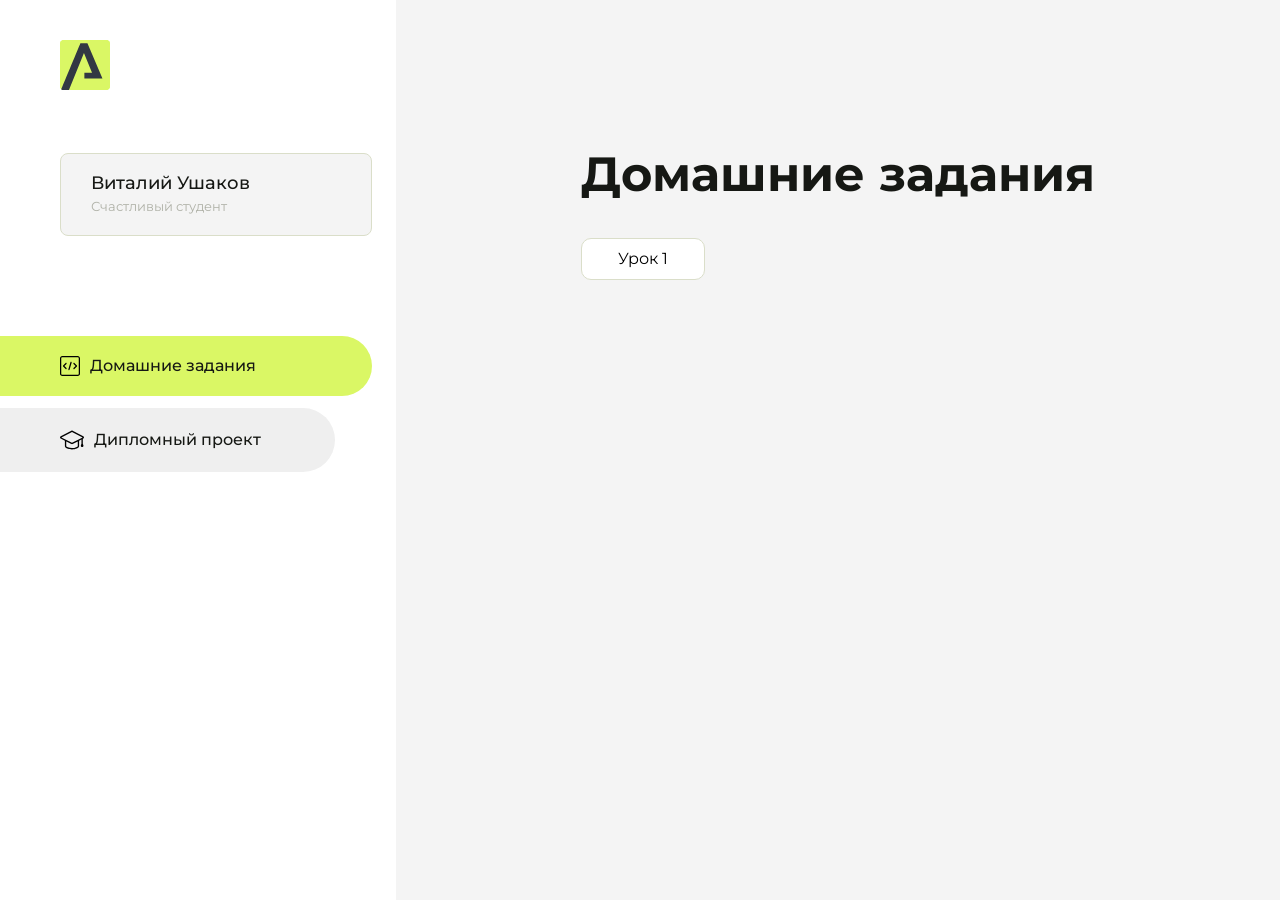
==== index.html @ f9704d16 "Add files via upload" ====
<!DOCTYPE html>
<html lang="en">
<head>
    <meta charset="UTF-8">
    <meta name="viewport" content="width=device-width, initial-scale=1.0">
    <title>Домашняя работа</title>
    <link rel="shortcut icon" href="src/logo.ico" type="image/x-icon">
    <link rel="preconnect" href="https://fonts.googleapis.com">
    <link rel="preconnect" href="https://fonts.gstatic.com" crossorigin>
    <link href="https://fonts.googleapis.com/css2?family=Montserrat:wght@400;500;700&family=Rubik:wght@500&display=swap"
          rel="stylesheet">
    <link rel="stylesheet" href="src/style.css">
</head>
<body id="body">
<div class="overlay" id="overlay"></div>
<div class="layout">
    <div class="burger" id="burger">
        <svg viewBox="0 0 24 24" fill="none" xmlns="http://www.w3.org/2000/svg">
            <g id="SVGRepo_bgCarrier" stroke-width="0"></g>
            <g id="SVGRepo_tracerCarrier" stroke-linecap="round" stroke-linejoin="round"></g>
            <g id="SVGRepo_iconCarrier">
                <path d="M4 18L20 18" stroke="#DAF765" stroke-width="2" stroke-linecap="round"></path>
                <path d="M4 12L20 12" stroke="#DAF765" stroke-width="2" stroke-linecap="round"></path>
                <path d="M4 6L20 6" stroke="#DAF765" stroke-width="2" stroke-linecap="round"></path>
            </g>
        </svg>
    </div>
    <aside class="sidebar" id="sidebar">
        <div class="sidebar__inner">
            <div class="logo">
                <svg width="50" height="50" viewBox="0 0 50 50" fill="none" xmlns="http://www.w3.org/2000/svg">
                    <g clip-path="url(#clip0_513_74730)">
                        <path d="M46.17 -0.257004H3.83C1.57281 -0.257004 -0.257 1.57281 -0.257 3.83V46.17C-0.257 48.4272 1.57281 50.257 3.83 50.257H46.17C48.4272 50.257 50.257 48.4272 50.257 46.17V3.83C50.257 1.57281 48.4272 -0.257004 46.17 -0.257004Z"
                              fill="#DAF765"/>
                        <path d="M24.375 38.4H42.461L27.441 3.1585H20.4355C20.4355 3.1585 6.7895 35.881 1.1945 49.294C2.015 50.0275 3.0945 50.257 3.6945 50.257H8.8445L23.954 13.07L32.0465 32.8285H24.375V38.4Z"
                              fill="#323843"/>
                    </g>
                    <defs>
                        <clipPath id="clip0_513_74730">
                            <rect width="50" height="50" fill="white"/>
                        </clipPath>
                    </defs>
                </svg>
            </div>
            <div class="sidebar__user">
                <div class="sidebar__name">Виталий Ушаков</div>
                <div class="sidebar__text">Счастливый студент</div>
            </div>
            <div class="sidebar__tabs">
                <div class="sidebar__item">
                    <button class="sidebar__button active" id="tasks">
                        <svg xmlns="http://www.w3.org/2000/svg" width="20" height="20" viewBox="0 0 20 20" fill="none">
                            <g clip-path="url(#clip0_704_74543)">
                                <path d="M17.7083 20H2.29167C1.0275 20 0 18.9725 0 17.7083V2.29167C0 1.0275 1.0275 0 2.29167 0H17.7083C18.9725 0 20 1.0275 20 2.29167V17.7083C20 18.9725 18.9725 20 17.7083 20ZM2.29167 1.25C1.7175 1.25 1.25 1.7175 1.25 2.29167V17.7083C1.25 18.2825 1.7175 18.75 2.29167 18.75H17.7083C18.2825 18.75 18.75 18.2825 18.75 17.7083V2.29167C18.75 1.7175 18.2825 1.25 17.7083 1.25H2.29167Z"
                                      fill="black"/>
                                <path d="M6.04167 13.125C5.88167 13.125 5.72167 13.0642 5.6 12.9417L3.1 10.4417C2.85583 10.1975 2.85583 9.80167 3.1 9.5575L5.6 7.0575C5.84417 6.81333 6.24 6.81333 6.48417 7.0575C6.72833 7.30167 6.72833 7.6975 6.48417 7.94167L4.42583 10L6.48417 12.0583C6.72833 12.3025 6.72833 12.6983 6.48417 12.9425C6.36167 13.0642 6.20167 13.125 6.04167 13.125Z"
                                      fill="black"/>
                                <path d="M8.95833 14.1667C8.9 14.1667 8.84 14.1583 8.78167 14.1417C8.45083 14.0442 8.26083 13.6967 8.35833 13.3658L10.4417 6.28251C10.5392 5.95084 10.8892 5.76417 11.2175 5.85917C11.5483 5.95667 11.7383 6.30417 11.6408 6.63501L9.5575 13.7183C9.47833 13.9908 9.22833 14.1667 8.95833 14.1667Z"
                                      fill="black"/>
                                <path d="M13.9583 13.125C13.7983 13.125 13.6383 13.0642 13.5167 12.9417C13.2725 12.6975 13.2725 12.3017 13.5167 12.0575L15.575 9.99916L13.5167 7.94083C13.2725 7.69666 13.2725 7.30083 13.5167 7.05666C13.7608 6.81249 14.1567 6.81249 14.4008 7.05666L16.9008 9.55666C17.145 9.80083 17.145 10.1967 16.9008 10.4408L14.4008 12.9408C14.2783 13.0642 14.1183 13.125 13.9583 13.125Z"
                                      fill="black"/>
                            </g>
                            <defs>
                                <clipPath id="clip0_704_74543">
                                    <rect width="20" height="20" fill="white"/>
                                </clipPath>
                            </defs>
                        </svg>
                        <span>Домашние задания</span></button>
                </div>
                <div class="sidebar__item">
                    <button class="sidebar__button" id="diplom">
                        <svg xmlns="http://www.w3.org/2000/svg" width="24" height="24" viewBox="0 0 24 24" fill="none">
                            <g clip-path="url(#clip0_704_74553)">
                                <path d="M23.2628 10.5971C23.7176 10.365 24 9.90375 24 9.39337C24 8.883 23.7176 8.42175 23.2628 8.18962L12.6135 2.75362C12.2291 2.55824 11.7705 2.55787 11.3854 2.75399L0.736875 8.19C0.282375 8.42175 0 8.883 0 9.39337C0 9.90375 0.282375 10.365 0.736875 10.5971L4.89038 12.7177V18.2074C4.89038 19.8154 8.412 21.393 12 21.393C15.5884 21.393 19.1096 19.815 19.1096 18.2074V12.7174L21.4609 11.517V15.8017L20.901 17.2305C20.7409 17.6389 20.7934 18.0994 21.0405 18.4616C21.2876 18.8246 21.6979 19.041 22.1366 19.041C22.5754 19.041 22.9852 18.8246 23.2324 18.462C23.4795 18.099 23.532 17.6385 23.3719 17.2301L22.8124 15.8021V10.827L23.2628 10.5971ZM17.7623 18.1721C17.6198 18.6375 15.3491 20.0419 12 20.0419C8.65088 20.0419 6.38025 18.6375 6.2415 18.2074V12.3037L6.23887 12.3019C6.23812 12.057 6.1065 11.8207 5.87325 11.7019L1.3515 9.39337L12 3.95737L22.6489 9.39337L12 14.8294L5.87325 11.7019C5.54063 11.5331 4.6695 11.6674 4.5 12C4.33012 12.3322 4.55813 12.5479 4.89038 12.7177L11.3857 16.0331C11.5781 16.1314 11.7889 16.1805 12 16.1805C12.2107 16.1805 12.4222 16.1314 12.6146 16.0331L17.7593 13.407L17.7623 18.1721Z"
                                      fill="black"/>
                            </g>
                            <defs>
                                <clipPath id="clip0_704_74553">
                                    <rect width="24" height="24" fill="white"/>
                                </clipPath>
                            </defs>
                        </svg>
                        <span>Дипломный проект</span></button>
                </div>
            </div>
        </div>

    </aside>
    <div class="content">
        <div class="container">
            <div class="content__block" id="tasksBlock">
                <div class="content__title">Домашние задания</div>
                <ul class="content__list">
                    <li class="content__list-item">
                        <a href="lesson1/index.html">Урок 1</a>
                    </li>
                </ul>
            </div>
            <div class="content__block hidden" id="diplomBlock">
                <div class="content__title">Дипломный проект</div>
                <div class="content__list-diplom">
                    <a href="ПАПКА-С-НОМЕРОМ-УРОКА">Ссылка на ДЗ</a>
                </div>
                <div class="content__decor">
                    <div class="content__decor-text">Давай проверим, чему ты научился!</div>
                    <div class="content__decor-img">
                        <img src="src/decor.png" alt="decor">
                    </div>
                </div>
            </div>
        </div>
    </div>
</div>
<script src="src/index.js"></script>
</body>
</html>
---- src/style.css ----
*{padding: 0;margin: 0;border: 0;}
*,*:before,*:after{-webkit-box-sizing: border-box;box-sizing: border-box;}
:focus,:active{outline: none;}
a:focus,a:active{outline: none;}
nav,footer,header,aside{display: block;}
html,body{
    height:100%;width:100%;
    font-size:100%;line-height:1;-ms-text-size-adjust:100%;-moz-text-size-adjust:100%;-webkit-text-size-adjust:100%;}
input,button,textarea{font-family:inherit;}
input::-ms-clear{display: none;}
button{cursor: pointer;}
button::-moz-focus-inner{padding:0;border:0;}
a,a:visited{text-decoration: none;}
a:hover{text-decoration: none;}
ul li{list-style: none;}
img{vertical-align: top;}
h1,h2,h3,h4,h5,h6{font-size:inherit;font-weight: inherit;}
a{color:inherit;}



body {
    font-family: "Montserrat",SansSerif;
    color: black;
}

body.overflow {
    overflow: hidden;
}



.layout {
    display: -webkit-box;
    display: -ms-flexbox;
    display: flex;
    min-height: 100vh;
}

.sidebar {
    padding: 40px 24px 40px 0;
    -ms-flex-negative: 0;
    flex-shrink: 0;
    background-color: white;
}



.content {
    -webkit-box-flex: 1;
    -ms-flex-positive: 1;
    flex-grow: 1;
    background-color: #F4F4F4;
}

.container {
    display: -webkit-box;
    display: -ms-flexbox;
    display: flex;
    -webkit-box-orient: vertical;
    -webkit-box-direction: normal;
    -ms-flex-direction: column;
    flex-direction: column;
    -webkit-box-pack: center;
    -ms-flex-pack: center;
    justify-content: center;
    -webkit-box-align: center;
    -ms-flex-align: center;
    align-items: center;
    padding: 150px 60px 80px 60px;
}


.logo {
    margin-left: 60px;
    margin-bottom: 60px;
}

.sidebar__user {
    background-color: #F4F4F4;
    padding: 20px 30px;
    margin-left: 60px;
    margin-bottom: 100px;
    border-radius: 8px;
    border: 1px solid #DADEC9;
}

.sidebar__name {
    color:#161814;
    font-size: 18px;
    font-weight: 500;
    margin-bottom: 6px;
}

.sidebar__text {
    color: #AFB1A7;
    font-size: 13px;
    font-weight: 400;
    line-height: 130%; /* 16.9px */
}

.sidebar__item {
    width: 372px;
}

.sidebar__button {
    display: -webkit-box;
    display: -ms-flexbox;
    display: flex;
    -webkit-box-align: center;
    -ms-flex-align: center;
    align-items: center;
    gap: 10px;
    padding: 20px 60px;
    margin-bottom: 12px;
    border-radius: 0px 100px 100px 0px;
    -webkit-transition: all .5s;
    -o-transition: all .5s;
    transition: all .5s;
    cursor: pointer;
    width: 90%;
    color:#161814;
    font-size: 16px;
    font-weight: 500;
}

.sidebar__button.active , .sidebar__button:hover {
    width: 100%;
    background-color: #DAF765;
}


.content__title {
    color: #161814;
    font-size: 48px;
    font-weight: 700;
    margin-bottom: 40px;
}

.content__list {
    display: -webkit-box;
    display: -ms-flexbox;
    display: flex;
    -webkit-box-align: center;
    -ms-flex-align: center;
    align-items: center;
    -ms-flex-wrap: wrap;
    flex-wrap: wrap;
    gap: 20px;
}



.content__list-item  {
    cursor: pointer;
    padding: 12px 18px;
    background-color: #fff;
    border-radius: 10px;
    border: 1px solid #DADEC9;
    -webkit-transition: all .3s;
    -o-transition: all .3s;
    transition: all .3s;
}

.content__list-item:hover,.content__list-diplom:hover {
    background-color: #AFB1A7;
}

li a {
    padding: 12px 18px;

}


.content__list-diplom {
    -webkit-transition: all .3s;
    -o-transition: all .3s;
    transition: all .3s;
    display: inline-block;
    padding: 12px 18px;
    background-color: #fff;
    border-radius: 10px;
    border: 1px solid #DADEC9;
}

.content__decor {
    display: -webkit-box;
    display: -ms-flexbox;
    display: flex;
    -webkit-box-align: center;
    -ms-flex-align: center;
    align-items: center;
}

.content__decor-text {
    color:#BEDD44;
    font-size: 36px;
    font-weight: 700;
    line-height: 110%; /* 39.6px */
}

.content__block {
    max-width: 1200px;
}

.content__block.hidden {
    display: none;
}

.content__decor-img img{
    width: 100%;
}

.burger {
    display: none;
    padding: 5px;
    position: fixed;
    top: 3%;
    right: 7%;
    width: 40px;
    height: 40px;
    background-color: #161814;
    border-radius: 50%;
    z-index: 10;
    border: 1px solid #DAF765;
}

@media (max-width: 768px) {
    .burger {
        display: block;
    }

    .sidebar {
        -webkit-transition: all .3s;
        -o-transition: all .3s;
        transition: all .3s;
        -webkit-transform: translateX(-100%);
        -ms-transform: translateX(-100%);
        transform: translateX(-100%);
        position: fixed;
        top: 0;
        left: 0;
        bottom: 0;
        z-index: 5;
    }

    .sidebar.show {
        -webkit-transform: translateX(0%);
        -ms-transform: translateX(0%);
        transform: translateX(0%);
    }

    .overlay {
        opacity: 0;
        pointer-events: none;
        -webkit-transition: all .3s;
        -o-transition: all .3s;
        transition: all .3s;
        position: absolute;
        top: 0;
        right: 0;
        left: 0;
        bottom: 0;
        z-index: 3;
        background-color: #000000e0;
    }

    .overlay.show {
        opacity: 1;
        pointer-events: all;
    }

    .container {
        padding: 40px 20px;
        min-height: 100%;
    }

    .content__decor {
        margin-top: 20px;
        -webkit-box-orient: vertical;
        -webkit-box-direction: normal;
        -ms-flex-direction: column;
        flex-direction: column;
    }
}

@media (max-width: 400px) {
    .sidebar__user {
        margin-left: 0;
    }
}
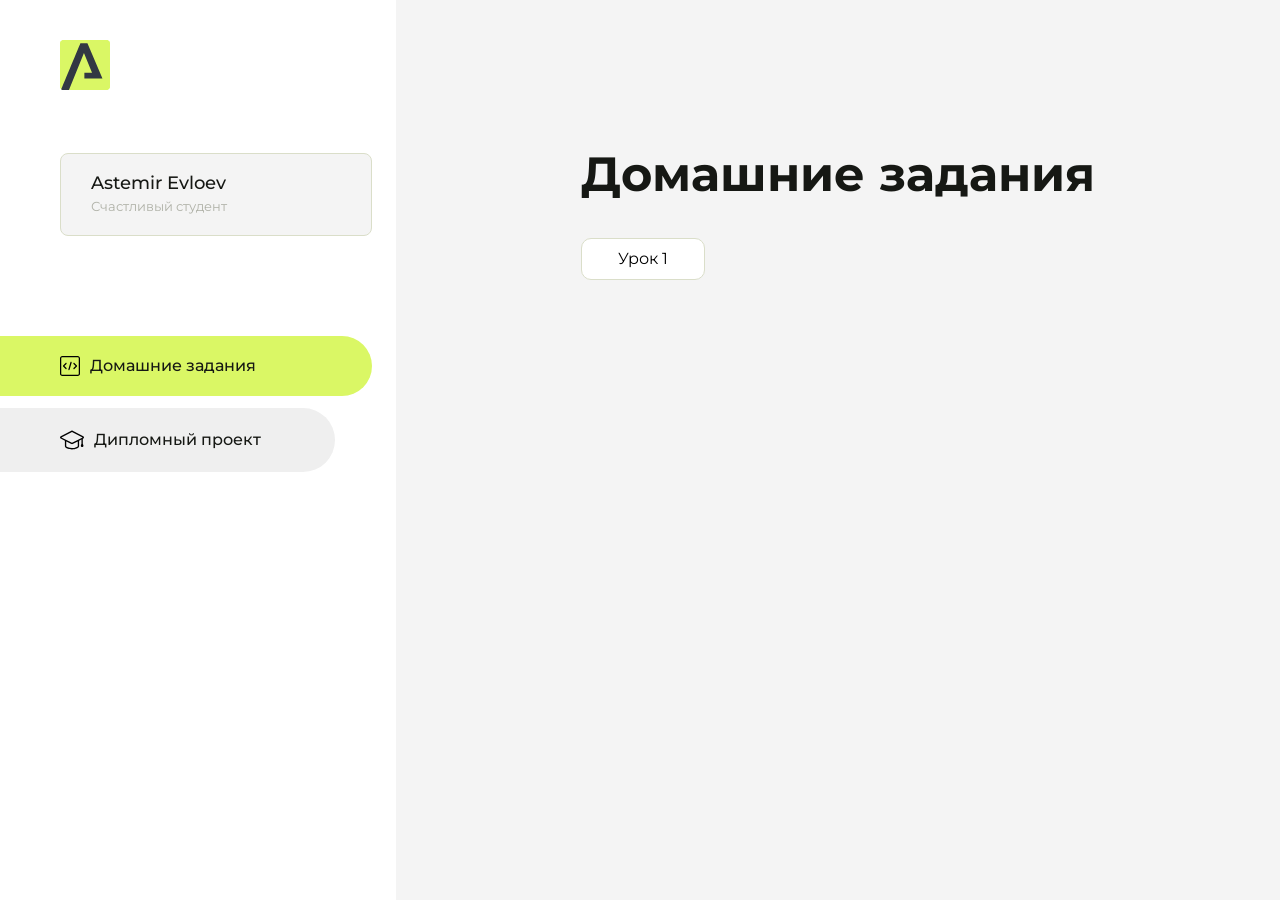
==== commit f1257295: "Update index.html" ====
--- a/index.html
+++ b/index.html
@@ -43,7 +43,7 @@
                 </svg>
             </div>
             <div class="sidebar__user">
-                <div class="sidebar__name">Виталий Ушаков</div>
+                <div class="sidebar__name">Astemir Evloev</div>
                 <div class="sidebar__text">Счастливый студент</div>
             </div>
             <div class="sidebar__tabs">
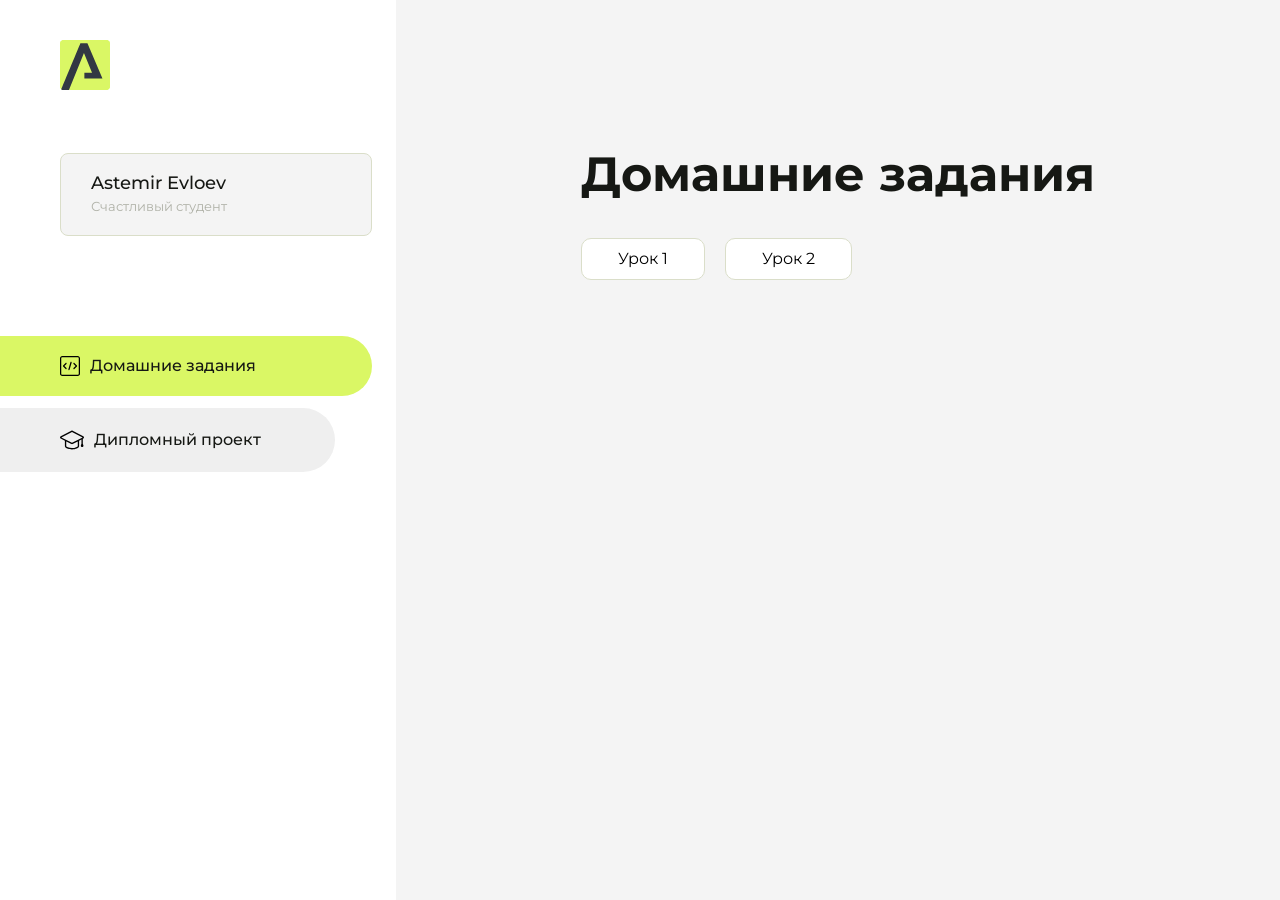
==== commit fdf222c9: "Update index.html" ====
--- a/index.html
+++ b/index.html
@@ -93,8 +93,10 @@
                 <div class="content__title">Домашние задания</div>
                 <ul class="content__list">
                     <li class="content__list-item">
-                        <a href="lesson1/index.html">Урок 1</a>
+                        <a href="helloarokenru/index.html">Урок 1</a>
                     </li>
+                    <li class="content__list-item">
+                        <a href="helloarokenru/index.html">Урок 2</a>
                 </ul>
             </div>
             <div class="content__block hidden" id="diplomBlock">
